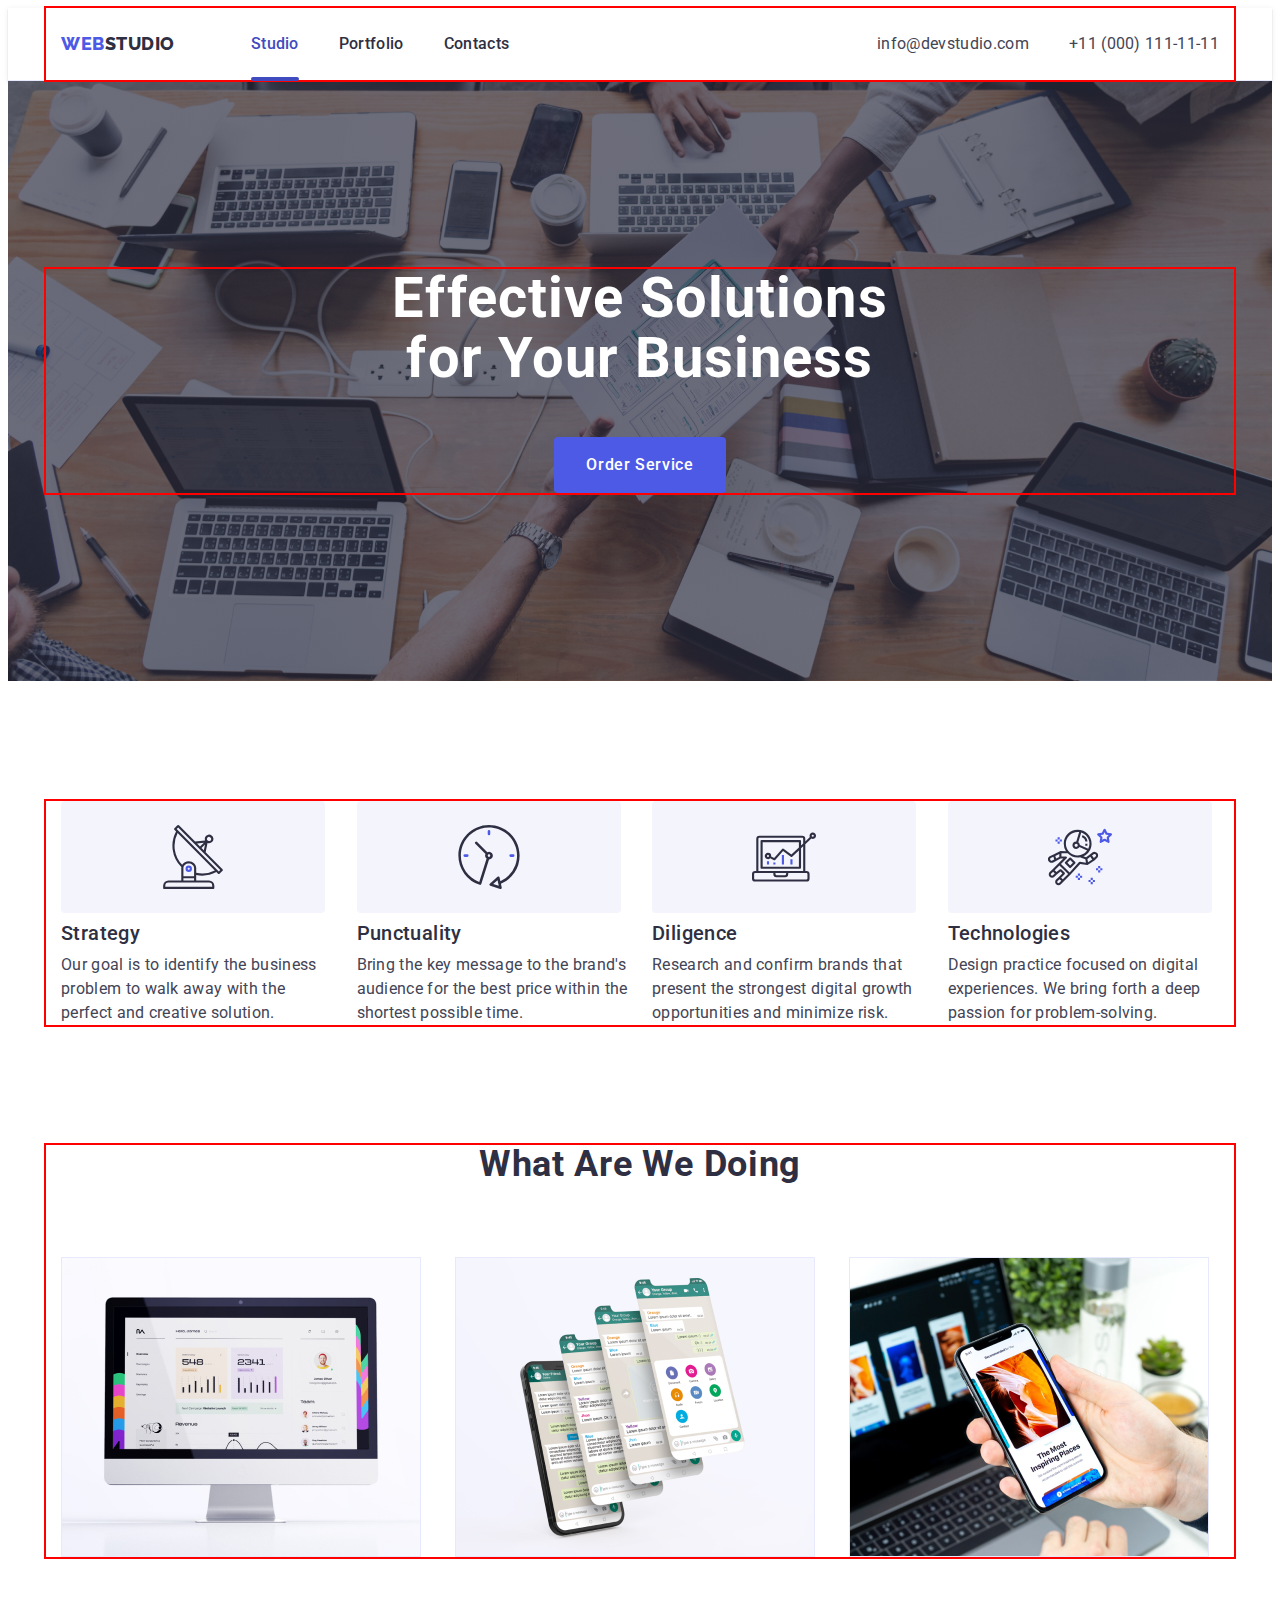
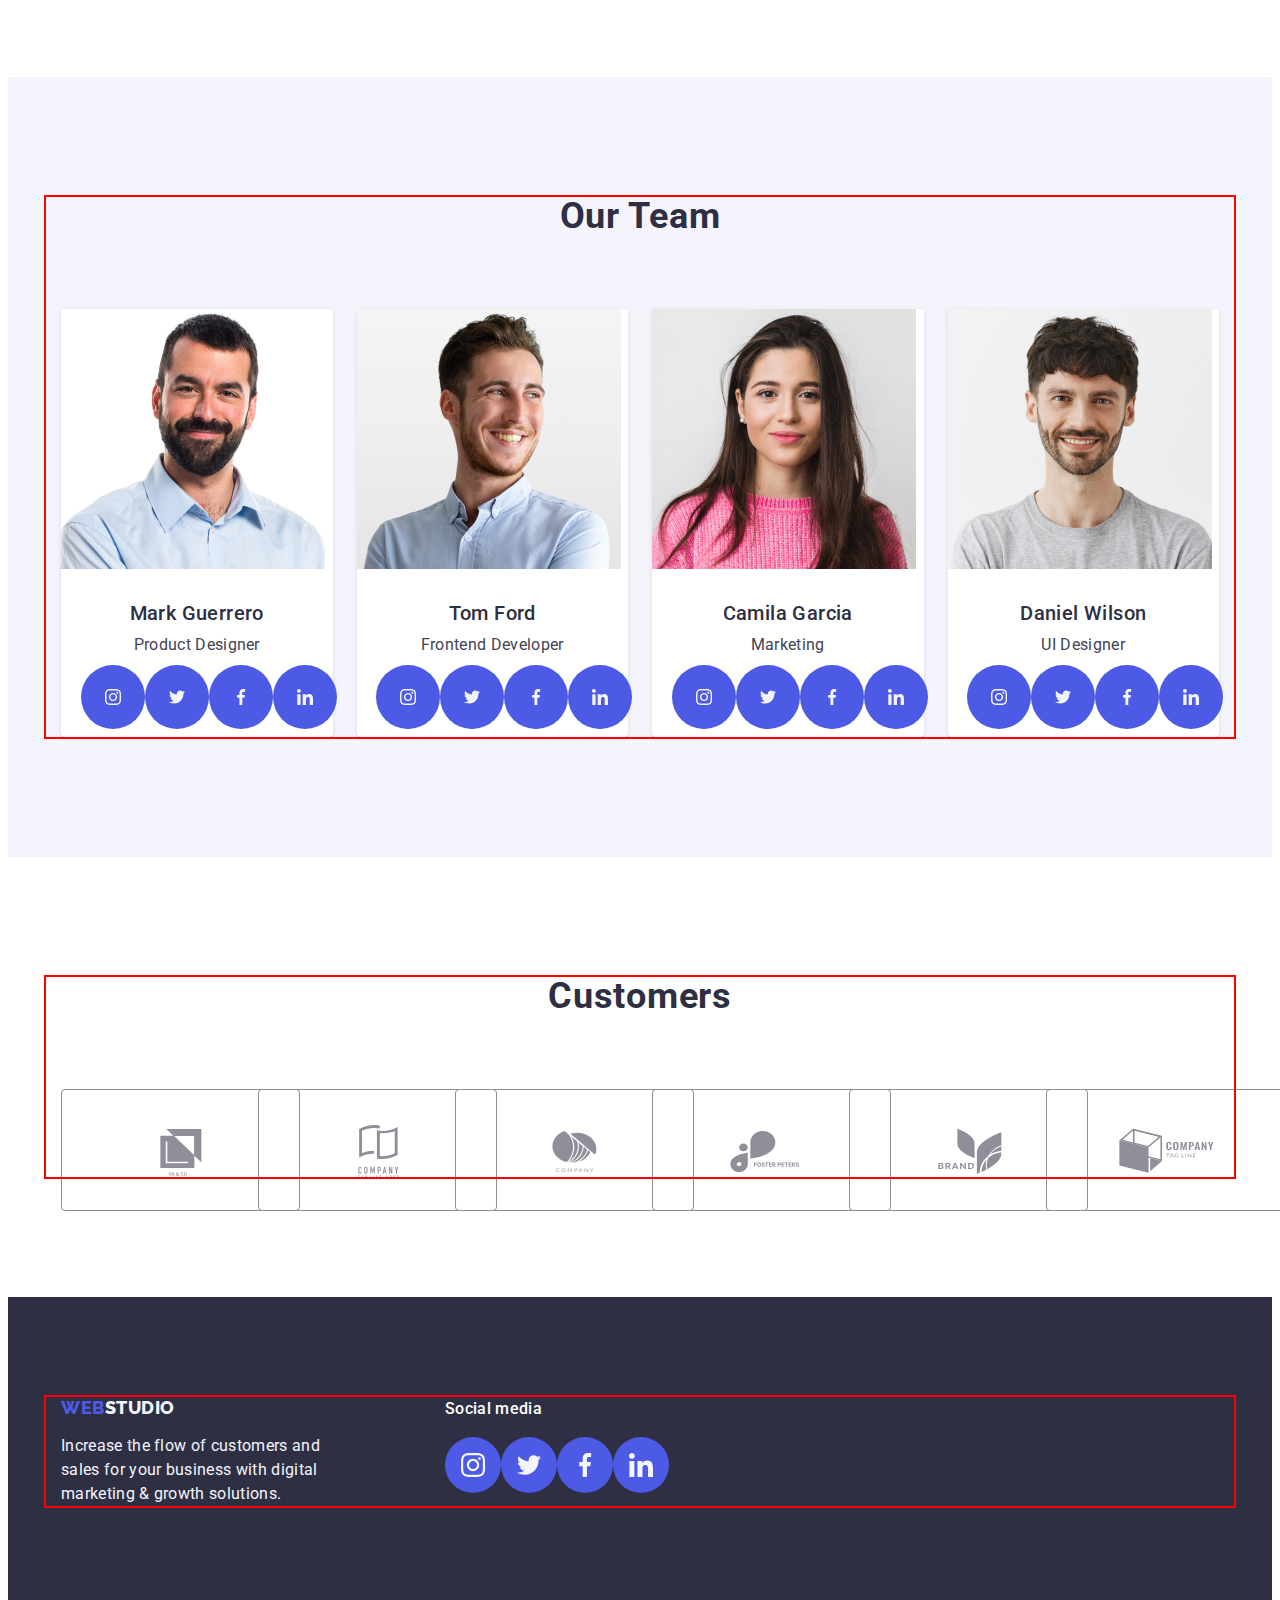
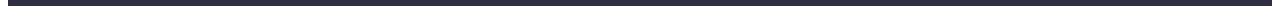
==== index.html @ 869612bf "hw5" ====
<!DOCTYPE html>
<html lang="en">
<head>
    <meta charset="UTF-8">
    <meta http-equiv="X-UA-Compatible" content="IE=edge">
    <meta name="viewport" content="width=device-width, initial-scale=1.0">
    <link rel="preconnect" href="https://fonts.googleapis.com">
    <link rel="preconnect" href="https://fonts.gstatic.com" crossorigin>
    <link
        href="https://fonts.googleapis.com/css2?family=Montserrat:wght@400;700&family=Roboto:wght@400;500;700;900&display=swap"
        rel="stylesheet">
        <link rel="preconnect" href="https://fonts.googleapis.com" />
        <link rel="preconnect" href="https://fonts.gstatic.com" crossorigin />
        <link href="https://fonts.googleapis.com/css2?family=Raleway:wght@800&family=Roboto:wght@400;500;700;900&display=swap"
            rel="stylesheet" />
        <link rel="stylesheet" href="https://cdnjs.cloudflare.com/ajax/libs/modern-normalize/2.0.0/modern-normalize.min.css"
            integrity="sha512-4xo8blKMVCiXpTaLzQSLSw3KFOVPWhm/TRtuPVc4WG6kUgjH6J03IBuG7JZPkcWMxJ5huwaBpOpnwYElP/m6wg=="
            crossorigin="anonymous" referrerpolicy="no-referrer" />
    <title>WebStudio</title>
    <link rel="stylesheet" href="./css/style.css"/>
</head>
<body>
    <header class="header">
        <div class="container header-container">
        <nav class="header-navigation">
            <a href="./index.html" class="header-logo link">Web<span class="header-logo-raleway link">Studio</span></a>
        <ul class="header-menu list">
            <li class="header-menu-item"><a class="header-menu-link link current" href="./index.html">Studio</a></li>
            <li class="header-menu-item"><a class="header-menu-link link" href="./portfolio.html">Portfolio</a></li>
            <li class="header-menu-item"><a class="header-menu-link link" href="">Contacts</a></li>
        </ul>
        </nav>

        <address class="header-address">
        <ul class="header-contacts list">
            <li class="header-menu-contact"><a class="header-contacts-link link" href="mailto:info@devstudio.com">info@devstudio.com</a></li>
            <li class="header-menu-contact"><a class="header-contacts-link link" href="tel:+110001111111">+11 (000) 111-11-11</a></li>
        </ul>  
        </address>
        </div>
        </header>

        <main>
        <section class="hero">
        <div class="container hero-container">
        <h1 class="hero-title">Effective Solutions for Your Business</h1>
        <button type="button" class="hero-btn" data-modal-open>Order Service</button>
        </div>
        </section>

        <section class="benefits">
        <div class="container">
        <h2 hidden class="visualy-hidden">benefits</h2>
            <ul class="benefits-list list">
                    <li class="benefits-item">
                        <div class="benefits-item-icons">
                            <svg class="benefits-icons" width="64" height="64">
                            <use href="./images/icons.svg#icon-antenna"></use>
                    </svg>
                </div >
                    <h3 class="benefits-subtitle">Strategy</h3>
                    <p class="benefits-item-text">Our goal is to identify the business
                    problem to walk away with the perfect and creative solution.
                    </p>
                    </li>
                    <li class="benefits-item">
                        <div class="benefits-item-icons">
                            <svg class="benefits-icons" width="64" height="64">
                                <use href="./images/icons.svg#icon-clock"></use>
                            </svg>
                        </div>
                    <h3 class="benefits-subtitle">Punctuality</h3>
                    <p class="benefits-item-text">
                    Bring the key message to the brand's audience for the best price within the shortest possible
                    time.
                    </p>
                    </li>
                    <li class="benefits-item">
                        <div class="benefits-item-icons">
                            <svg class="benefits-icons" width="64" height="64">
                                <use href="./images/icons.svg#icon-diagram"></use>
                            </svg>
                        </div>
                    <h3 class="benefits-subtitle">Diligence</h3>
                    <p class="benefits-item-text">
                    Research and confirm brands that present the strongest digital growth opportunities and minimize
                    risk.
                    </p>
                    </li>
                    <li class="benefits-item">
                        <div class="benefits-item-icons">
                            <svg class="benefits-icons" width="64" height="64">
                                <use href="./images/icons.svg#icon-astronaut"></use>
                            </svg>
                        </div>
                    <h3 class="benefits-subtitle">Technologies</h3>
                    <p class="benefits-item-text">
                    Design practice focused on digital experiences. We bring forth a deep passion for
                    problem-solving.
                    </p>
                    </li>
            </ul>
            </div>
        </section>

        <section class="products">
            <div class="container">
            <h2 class="products-title">What are we doing</h2>
            <ul class="products-list list">
                <li class="products-item"><img src="./images/img_pk.jpg" alt="Desctop app img" width="360">
                </li>
                <li class="products-item">
                <img src="./images/img_smart.jpg" alt="Messenger img" width="360">
                </li>
                <li class="products-item">
                <img src="./images/img_tel.jpg" alt="Mobile app img" width="360">
                </li>
                </ul>
            </div>
        </section>

        <section class="team">
            <div class="container container-team">
                <h2 class="team-title">Our Team</h2>
            <ul class="team-list list">
                <li class="team-item">
                    <img src="./images/img.mark.jpg" width="264" alt="product desing">
                    <div class="container-info">
                    <h3 class="team-subtitle">Mark Guerrero</h3>
                    <p class="team-item-text">Product Designer</p>
                    <ul class="team-icons-list list">
                        <li class="icon-item">
                            <a class="icon-svg link" href="#"><svg class="team-icons" width="16" height="16">
                                <use href="./images/icons.svg#icon-instagram"></use>
                            </svg></a>
                        </li>
                        <li class="icon-item">
                            <a class="icon-svg link" href="#"><svg class="team-icons" width="16" height="16">
                                <use href="./images/icons.svg#icon-twitter"></use>
                            </svg></a>
                        </li>
                        <li class="icon-item">
                            <a class="icon-svg link" href="#"><svg class="team-icons" width="16" height="16">
                                <use href="./images/icons.svg#icon-facebook"></use>
                            </svg></a>
                        </li>
                        <li class="icon-item">
                        <a class="icon-svg link" href="#"><svg class="team-icons" width="16" height="16">
                            <use href="./images/icons.svg#icon-linkedin"></use>
                        </svg></a>
                        </li>
                    </ul>
                    </div>
                </li>
                <li class="team-item">
                    <img src="./images/img.tom.jpg" width="264" alt="Frontend Developer">
                    <div class="container-info">
                    <h3 class="team-subtitle">Tom Ford</h3>
                    <p class="team-item-text">Frontend Developer</p>
                    <ul class="team-icons-list list">
                        <li class="icon-item"> 
                        <a class="icon-svg link" href="#"><svg class="team-icons" width="16" height="16">
                            <use href="./images/icons.svg#icon-instagram"></use>
                        </svg></a>
                        </li>
                        <li class="icon-item">
                        <a class="icon-svg link" href="#"><svg class="team-icons" width="16" height="16">
                            <use href="./images/icons.svg#icon-twitter"></use>
                        </svg></a>
                        </li>
                        <li class="icon-item">
                        <a class="icon-svg link" href="#"><svg class="team-icons" width="16" height="16">
                            <use href="./images/icons.svg#icon-facebook"></use>
                        </svg></a>
                        </li>
                        <li class="icon-item">
                        <a class="icon-svg link" href="#"><svg class="team-icons" width="16" height="16">
                            <use  href="./images/icons.svg#icon-linkedin"></use>
                        </svg></a>
                        </li>
                    </ul>
                    </div>
                </li>
                <li class="team-item">
                    <img src="./images/img.camila.jpg" width="264" alt="Marketing">
                    <div class="container-info">
                    <h3 class="team-subtitle">Camila Garcia</h3>
                    <p class="team-item-text">Marketing</p>
                    <ul class="team-icons-list list">
                        <li class="icon-item">
                        <a class="icon-svg link" href="#"><svg class="team-icons" width="16" height="16">
                            <use href="./images/icons.svg#icon-instagram"></use>
                            </svg></a>
                        </li>
                        <li class="icon-item">
                        <a class="icon-svg link" href="#"><svg class="team-icons" width="16" height="16">
                                <use href="./images/icons.svg#icon-twitter"></use>
                            </svg></a>
                        </li>
                        <li class="icon-item">
                        <a class="icon-svg link" href="#"><svg class="team-icons" width="16" height="16">
                                <use href="./images/icons.svg#icon-facebook"></use>
                            </svg></a>
                        </li>
                        <li class="icon-item">
                        <a class="icon-svg link" href="#"><svg class="team-icons" width="16" height="16">
                                <use href="./images/icons.svg#icon-linkedin"></use>
                            </svg></a>
                        </li>
                    </ul>
                    </div>
                </li>
                <li class="team-item">
                    <img src="./images/img.daniel.jpg" width="264" alt="UI Designer">
                    <div class="container-info">
                    <h3 class="team-subtitle">Daniel Wilson</h3>
                    <p class="team-item-text">UI Designer</p>
                    <ul class="team-icons-list list">
                        <li class="icon-item">
                            <a class="icon-svg link" href="#"><svg class="team-icons" width="16" height="16">
                                    <use href="./images/icons.svg#icon-instagram"></use>
                                </svg></a>
                        </li>
                        <li class="icon-item">
                            <a class="icon-svg link" href="#"><svg class="team-icons" width="16" height="16">
                                    <use href="./images/icons.svg#icon-twitter"></use>
                                </svg></a>
                        </li>
                        <li class="icon-item">
                            <a class="icon-svg link" href="#"><svg class="team-icons" width="16" height="16">
                                    <use href="./images/icons.svg#icon-facebook"></use>
                                </svg></a>
                        </li>
                        <li class="icon-item">
                            <a class="icon-svg link" href="#"><svg class="team-icons" width="16" height="16">
                                    <use href="./images/icons.svg#icon-linkedin"></use>
                                </svg></a>
                        </li>
                    </ul>
                    </div>
                </li>
            </ul> 
            </div>
        </section>

        <section class="section-fifth">
            <div class="container">
                <h2 class="subtitle">Customers</h2>
            <ul class="fifth-icon-list list">
                <li class="fifth-icon">
                    <a class="fifth-svg link" href="#"><svg class="fifth-icons" width="104" height="56">
                        <use href="./images/icons.svg#icon-logo"></use>
                    </svg></a>
                </li>
                <li class="fifth-icon"> 
                    <a class="fifth-svg link" href="#"><svg class="fifth-icons" width="104" height="56">
                        <use href="./images/icons.svg#icon-company"></use>
                    </svg></a>
                </li>
                <li class="fifth-icon">
                    <a class="fifth-svg link" href="#"><svg class="fifth-icons" width="104" height="56">
                        <use href="./images/icons.svg#icon-company_rad"></use>
                    </svg></a>
                </li>
                <li class="fifth-icon">
                    <a class="fifth-svg link" href="#"><svg class="fifth-icons" width="104" height="56">
                        <use href="./images/icons.svg#icon-fosterpeters"></use>
                    </svg></a>
                </li>
                <li class="fifth-icon">
                    <a class="fifth-svg link" href="#"><svg class="fifth-icons" width="104" height="56">
                        <use href="./images/icons.svg#icon-brand"></use>
                    </svg></a>
                </li>
                <li class="fifth-icon">
                    <a class="fifth-svg link" href="#"><svg class="fifth-icons" width="104" height="56">
                        <use href="./images/icons.svg#icon-tagline"></use>
                    </svg></a>
                </li>
            </ul>
            </div>

        </section>
        </main>

            <footer class="footer">
                <div class="container footer-container"> 
                <div class="footer-box">
                <a href="./index.html" class="footer-logo link">Web<span class="footer-logo-raleway link">Studio</span></a>
                <p class="footer-item-text">Increase the flow of customers and sales for your business with digital marketing & growth solutions.</p>
                </div>
                <div class="footer-contacts"> 
                    <p class="footer-text-icon">Social media</p>
                    <ul class="footer-icon-list list">
                        <li class="footer-icon">
                        <a class=" footer-svg link" href="#"><svg class="footer-icons" width="24" height="24">
                            <use href="./images/icons.svg#icon-instagram"></use>
                        </svg></a>
                        </li>
                        <li class="footer-icon">
                        <a class=" footer-svg link" href="#"><svg class="footer-icons" width="24" height="24">
                            <use href="./images/icons.svg#icon-twitter"></use>
                            </svg></a>
                        </li>
                        <li class="footer-icon">
                        <a class=" footer-svg link" href="#"><svg class="footer-icons" width="24" height="24">
                            <use href="./images/icons.svg#icon-facebook"></use>
                            </svg></a>
                        </li>
                        <li class="footer-icon">
                        <a class=" footer-svg link" href="#"><svg class="footer-icons" width="24" height="24">
                            <use href="./images/icons.svg#icon-linkedin"></use>
                            </svg></a>
                        </li>
                    </ul>
                </div>
                </div>
            </footer>
            <div class="backdrop is-hidden" data-modal>
                <div class="modal">
                    <button type="button" class="modal-btn" data-modal-close><svg class="close-btn" width="8" height="8">
                        <use href="./images/icons.svg#icon-close-black"></use></svg>
                    </button>
                </div>
            </div>
            <script src="./js/modal.js"></script>
        </body>
        </html>
---- css/style.css ----
:root{
    --title-color:#2E2F42;
    --main-text-color:#FFFFFF;
    --second-text-color:#434455;
}

body{
    font-family: "Roboto",sans-serif;
    color:#434455;
    background-color: #FFFFFF;
}

p, h1, h2, h3, h4, h5, h6{
    margin-top: 0;
    margin-bottom: 0;
}

img{
    display: block;
}


.link{
    text-decoration: none;
}

.container{
    width: 100%;
    max-width: 1158px;
    padding: 0 15px;
    margin: 0 auto;
    outline: 2px solid red;

}

ul{
    list-style-type: none;
    margin-top: 0;
    margin-bottom: 0;
    padding-left: 0;
}


/**---------------HEADER--------------*/

.header-container{
    display: flex;
    align-items: center;
    width: 1158px;
    margin: 0 auto;
    padding: 0 15px;
}

.header{
    border-bottom: 1px solid #e7e9fc;
    box-shadow: 0px 2px 1px rgba(46, 47, 66, 0.08), 0px 1px 1px rgba(46, 47, 66, 0.16), 0px 1px 6px rgba(46, 47, 66, 0.08); 
}

.header-navigation{
    display: flex;
    align-items: center;
    margin-right:auto;
}


.header-logo{
    font-family:"Raleway",sans-serif;
    font-weight: 800;
    font-size: 18px;
    line-height: 1.17;
    letter-spacing: 0.03em;
    text-transform: uppercase;
    color: #4d5ae5;
    margin-right: 76px;
}

.header-logo-raleway{
    font-family: "Raleway",sans-serif ;
    font-weight: 800;
    font-size: 18px;
    line-height: 1.17;
    letter-spacing: 0.03em;
    text-transform: uppercase;
    color: #2e2f42;
}

.header-menu{
    display: flex;
    gap: 40px;
}

.header-menu .list{
    list-style: none;
}

.header-menu-link{
    font-weight: 500;
    font-size: 16px;
    line-height: 1.5;
    letter-spacing: 0.02em;
    color:  #2E2F42;
    padding: 24px 0;
    display: flex;
    gap: 40px;
    transition: color 250ms cubic-bezier(0.4, 0, 0.2, 1);

}

.header-menu-link:hover{
    color: #404bbf;
}

.header-menu-link:focus{
    color: #404bbf;
}

.current{
    position: relative;
    color: #404bbf;
}

.current::after{
    content: '';
    position: absolute;
    left: 0;
    bottom: -1px;
    background-color: #404bbf;
    height: 4px;
    border-radius: 2px;
    display: block;
    width: 100%;
}

.header-address,
.header-menu-contact,
.header-contacts .list{
    font-style: normal;
}

.header-menu-contact{
    margin-left: auto;
}

.header-contacts{
    display: flex;
    margin-left: auto;
    gap: 40px;
}

.header-contacts .list{
    font-family: "Roboto",sans-serif;
    font-style: normal;
    font-size: 16px;
    line-height: 1.5;
    letter-spacing: 0.02em;
    color: #434455;
    margin: auto;

}
.header-contacts-link{
    display: flex;
    padding: 24px 0;
    gap: 40px;
    transition: color 250ms cubic-bezier(0.4, 0, 0.2, 1);
} 

.header-contacts .list:hover,
.header-contacts .list:focus{
    color: #404bbf;
}

/**-------------HERO--------------*/

.hero {
    background-image: linear-gradient(
    rgba(46, 47, 66, 0.7),
    rgba(46, 47, 66, 0.7)
    ),
    url(../images/hero-bg.jpg);
    background-repeat: no-repeat;
    background-position: center;
    background-size: cover;
    background-color: #2E2F42;
    padding: 188px 0;
    max-width: 1440px;
    margin: 0 auto;
}

.hero-container{
    
}

.hero-title {
    font-weight: 700;
    font-size: 56px;
    line-height: 1.07;
    text-align: center;
    letter-spacing: 0.02em;
    color: var(--main-text-color);
    text-align: center;
    margin: 0 auto;
    max-width: 496px;
    margin-bottom: 48px;
}

.hero-btn {
    font-family: inherit;
    font-weight: 500;
    font-size: 16px;
    line-height: 1.50;
    letter-spacing: 0.04em;
    color: var(--main-text-color);
    background-color: #4D5AE5;
    cursor: pointer;
    display: block;
    margin: 0 auto;
    padding: 16px 32px 16px 32px;
    box-shadow: 0px 4px 4px rgba (0, 0, 0, 0.15);
    border-radius: 4px;
    border: none;
    min-width: 169px;
    transition: background-color 250ms cubic-bezier(0.4, 0, 0.2, 1);
}

.hero-btn:hover,
.hero-btn:focus{
    background-color: #404BBF;
}
/**--------------BENEFITS--------------*/
.benefits {
    padding-top: 120px;
    padding-bottom: 120px;
}

.visualy-hidden{
    position: absolute;
    width: 1px;
    height: 1px;
    margin: -1px;
    border: 0;
    padding: 0;
    white-space: nowrap;
    clip-path: inset(100%);
    clip: rect(0 0 0 0);
    overflow: hidden;
}


.benefits-list {
    background-color: #FFFFFF;
    display: flex;
    gap: 24px;
}

.benefits-item-icons{
    display: flex;
    align-items: center;
    justify-content: center;
    margin-bottom: 8px;
    background: #f4f4fd;
    border-radius: 4px;
    width: 264px;
    height: 112px;
}

.benefits-icons{
    margin: 24px 100px;
    transition: color 250ms cubic-bezier(0.4, 0, 0.2, 1);
}

    .benefits-item:hover .benefits-item-icons,
    .benefits-item:focus .benefits-item-icons{
    fill: #404BBF;
}

.benefits-item {
    width: calc((100% - 72px) /4);
}

.benefits-subtitle {
    font-weight: 500;
    font-size: 20px;
    line-height: 1.20;
    letter-spacing: 0.02em;
    color: #2E2F42;
    margin-bottom: 8px;
}

.benefits-item-text {
    font-size: 16px;
    line-height: 1.50;
    letter-spacing: 0.02em;
    color: var(--second-text-color);
}

/**--------PRODUCTS-----------*/
.products {
    /* padding-top: 120px; */
    padding-bottom: 120px;
}

.products-title {
    font-size: 36px;
    line-height: 1.11;
    text-align: center;
    letter-spacing: 0.02em;
    text-transform: capitalize;
    color:#2e2f42;
    min-width: 323px;
    margin-bottom: 72px;
}

.products-list {
    display: flex;
    gap: 24px;
}

.products-item {
    width: calc((100% - 48px) / 3);
}

/**-------------TEAM-----------*/
.container-team{
    padding: 0 15px;
}

.container-info{
    padding: 24px 0;
    display: block;
}

.team{
    background-color: #F4F4FD;
    padding: 120px 0;
}

.team-item { 
    background-color: #FFFFFF;
    width: calc((100% - 72px) / 4);
    border-radius: 0px 0px 4px 4px;
    box-shadow: 0px 1px 6px rgba(46, 47, 66, 0.08),
            0px 1px 1px rgba(46, 47, 66, 0.16),
            0px 2px 1px rgba(46, 47, 66, 0.08);

}

.team-title {
    font-size: 36px;
    line-height: 1.11;
    text-align: center;
    letter-spacing: 0.02em;
    text-transform: capitalize;
    color: #2E2F42;
    background-color: #F4F4FD;
    margin-bottom: 72px;

}
.team-icons-list{
    display: flex;
    justify-content: center;
    margin-top: 8px;
    gap: 24px;
}

.icon-item{
    width: 40px;
    height: 40px;
}

.icon-svg{
    width: 100%;
    height: 100%;
    background-color: #4d5ae5;
    padding: 12px;
    border-radius: 50%;
    display: flex;
    align-items: center;
    justify-content: center;
    transition: background-color 250ms cubic-bezier(0.4, 0, 0.2, 1);
    }

.icon-svg:hover,
.icon-svg:focus{
    background-color: #404bbf;
}

.team-icons{
    fill: #f4f4fd;
}

.container-info{
    padding: 32px 0;
}

.team-list {
    display: flex;
    gap: 24px;
}

.team-subtitle {
    font-weight: 500;
    font-size: 20px;
    line-height: 1.2;
    letter-spacing: 0.02em;
    color: #2E2F42;
    background-color: #FFFFFF;
    text-align: center;
    margin-bottom: 8px;
}

.team-item-text {
    font-size: 16px;
    line-height: 1.5;
    letter-spacing: 0.02em;
    color: #434455;
    text-align: center;
}

/**----------------FIFTH--------------**/

.section-fifth{
    padding-top: 120px;
    padding-bottom: 120px;
}

.subtitle{
    font-weight: 700;
    font-size: 36px;
    line-height: 1.11;
    text-align: center;
    text-transform: capitalize;
    letter-spacing: 0.02em;
    color: var(--color-grey);
    margin-bottom: 72px;
    color: #2e2f42;
}

.fifth-icon-list{
    display: flex;
    gap: 24px;
}

.fifth-icon{
    display: inline-block;
    height: 88px;
    width: calc((100% - 120px) / 6);
}

.fifth-svg{
    width: 100%;
    height: 100%;
    border: 1px solid #8e8f99;
    color: #8e8f99;
    border-radius: 4px;
    display: flex;
    align-items: center;
    justify-content: center;
    padding: 16px 32px;
    transition: border-color 250ms cubic-bezier(0.4, 0, 0.2, 1), color 250ms cubic-bezier(0.4, 0, 0.2, 1);
}

.fifth-icons{
    fill: currentColor;
}

.fifth-svg:hover,
.fifth-svg:focus{
    color: #404bbf;
    border-color: #404bbf;
}

/**-----------------FOOTER----------------*/
.footer {
    background-color: #2E2F42;
    padding: 100px 0;
}

.footer-container{
    display: flex;
    align-items: baseline;
}

.footer-box{
    margin-right: 120px;
    
}

.footer-logo{
    font-family: "Raleway",sans-serif;
    font-style: normal;
    font-weight: 800;
    font-size: 18px;
    line-height: 1.17;
    letter-spacing: 0.03em;
    text-transform: uppercase;
    color:#4D5AE5;
    display: inline-block;
    margin-bottom: 16px;
}

.footer-logo-raleway {
    font-family: "Raleway",sans-serif;
    font-style: normal;
    font-weight: 800;
    font-size: 18px;
    line-height: 1.17;
    letter-spacing: 0.03em;
    text-transform: uppercase;
    color: #f4f4fd;
}

.footer-item-text {
    font-size: 16px;
    line-height: 1.50;
    letter-spacing: 0.02em;
    color: #F4F4FD;
    max-width: 264px;
}


.footer-text-icon{
    font-weight: 500;
    font-size: 16px;
    line-height: 1.5;
    letter-spacing: 0.02em;
    color:  #ffffff;
    margin-bottom: 16px;
}

.footer-icon-list{
    display: flex;
    gap: 16px;
}

.footer-icon{
    width: 40px;
    height: 40px;
}

.footer-svg{
    width: 100%;
    height: 100%;
    background-color: #4d5ae5;
    padding: 8px;
    border-radius: 50%;
    display: flex;
    align-items: center;
    justify-content: center;
    transition: background-color 250ms cubic-bezier(0.4, 0, 0.2, 1);
}

.footer-icons{
    fill: #f4f4fd;
}
.footer-svg:hover,
.footer-svg:focus{
    background-color: #31d0aa;
}

/**--------------PORTFOLIO----------------*/
.body{
    color:#434455;
}

/**----------------HEADER------------------*/

.header {
    border-bottom: 1px solid #e7e9fc;
}

.header-navigation{

}

.header-logo {
    font-family: "Raleway",sans-serif;
    font-weight: 800;
    font-size: 18px;
    line-height: 1.17;
    letter-spacing: 0.03em;
    text-transform: uppercase;
    color: #4d5ae5;
    }


.link {}

.header-logo-raleway {

}

.header-menu {}

.header-menu-item {}

.header-menu-link {

}

.header-menu-link:hover,
.header-menu-link:focus{
    color: #404bbf;
}

.header-address {
    font-style: normal;
}

.header-contacts .list {
    font-style: normal;
    list-style: none;
}

.header-contacts-link{
    font-style: normal; 
    font-size: 16px;
    line-height: 1.5;
    letter-spacing: 0.02em;
    list-style: none;
    color:#434455;
}

.header-contacts-link:hover,
.header-contacts-link:focus{
    color: #404bbf;
}
/**------------------MAIN-PORTFOLIO--------------*/

.section{
    padding-top: 96px;
    padding-bottom: 120px;
}

.menu-list  {
    list-style: none;
    display: flex;
    justify-content: center;
    gap: 24px;
    margin-bottom: 72px;
}

.list {}

.btn-item{
}

.menu-button-link {
    font-family: "Roboto",sans-serif;
    font-weight: 500;
    font-size: 16px;
    line-height: 1.5;
    letter-spacing: 0.04em;
    color: #4D5AE5;
    background-color:#F4F4FD;
    cursor: pointer;
    padding: 12px 24px;
    border: 1px solid #e7e9fc;
    border-radius: 4px;
    transition: color 250ms cubic-bezier(0.4, 0, 0.2, 1), background-color 250ms cubic-bezier(0.4, 0, 0.2, 1), border-color 250ms cubic-bezier(0.4, 0, 0.2, 1), box-shadow 250ms cubic-bezier(0.4, 0, 0.2, 1);
}

.menu-button-link:hover,
.menu-button-link:focus{
    color: #FFFFFF;
    background-color: #404BBF;
    border: 1px solid transparent;
    box-shadow: 0px 3px 1px rgba(0, 0, 0, 0.1), 0px 2px 1px rgba(0, 0, 0, 0.08), 0px 2px 2px rgba(0, 0, 0, 0.12);
}

.portfolio-link {
    text-decoration: none;
    display: block;
    transition: box-shadow 250ms cubic-bezier(0.4, 0, 0.2, 1); 
}

.portfolio-link:hover .cover-text-block,
.portfolio-link:focus .cover-text-block{
    transform: translateY(0%)
}

.portfolio-link:hover,
.portfolio-link:focus{
    box-shadow: 0px 1px 6px rgba(46, 47, 66, 0.08), 0px 1px 1px rgba(46, 47, 66, 0.16), 0px 2px 1px rgba(46, 47, 66, 0.08);
}

.portfolio-info{
    padding: 32px 16px;
    border: 1px solid #e7e9fc;
    border-top: none;
}

.portfolio-list  {
    text-decoration: none;
    display: flex;
    flex-wrap: wrap; 
    column-gap: 24px;
    row-gap: 48px;
}

.portfolio-item  {
    text-decoration: none;
    width: calc((100% - 48px) / 3);
    flex-wrap: wrap;
    position: relative;
}

.portfolio-subtitle {
    font-weight: 500;
    font-size: 20px;
    line-height: 1.2;
    letter-spacing: 0.02em;
    color: #2E2F42;
    margin-bottom: 8px;
    text-align: start;
}



.portfolio-text {
    font-size: 16px;
    line-height: 1.5;
    letter-spacing: 0.02em;
    color: #434455;
}

.portfolio-cover-block {
    position: relative;
    background-color: #4D5AE5;
    top: 0;
    left: 0;
    overflow: hidden;
}

.cover-text-block {
    font-size: 16px;
    line-height: 1.50;
    letter-spacing: 0.02em;
    color: #F4F4FD;
    padding: 40px 32px;
    background-color: #4d5ae5;
    height: 100%;
    width: 100%;
    position: absolute;
    top: 0;
    transform: translateY(100%);
    transition: transform 250ms cubic-bezier(0.4, 0, 0.2, 1);
}
/**-----------------FOOTER--------------*/
.footer-logo {
    font-family: "Raleway" sans-serif;
    font-weight: 800;
    font-size: 18px;
    line-height: 1.17;
    letter-spacing: 0.03em;
    text-transform: uppercase;
    color:#4d5ae5;
}


.footer-logo-raleway {
    font-family: "Raleway" sans-serif;
    font-weight: 800;
    font-size: 18px;
    line-height: 1.17;
    letter-spacing: 0.03em;
    text-transform: uppercase;
    color: #f4f4fd;
}

.footer-item-text{
    font-size: 16px;
    line-height: 1.50;
    letter-spacing: 0.02em;
    color: #F4F4FD;
}

.backdrop{
    position: fixed;
    top: 0;
    left: 0;
    width: 100%;
    height: 100%;
    background-color: rgba(46, 47, 66, 0.4);
    transition: opacity 250ms cubic-bezier(0.4, 0, 0.2, 1), visibility 250ms cubic-bezier(0.4, 0, 0.2, 1);
}

.modal{
    position: absolute;
    width: 408px;
    min-height: 584px;
    transform: translate(-50%, -50%) scale(1);
    background-color: #FCFCFC;
    box-shadow: 0px 1px 1px rgba(0, 0, 0, 0.14),
        0px 1px 3px rgba(0, 0, 0, 0.12),
        0px 2px 1px rgba(0, 0, 0, 0.2);
    border-radius: 4px;
    transition: transform 250ms cubic-bezier(0.4, 0, 0.2, 1);
    left: 50%;
    top: 50%;
    transform: translate(-50%, -50%) rotate(0);
}

.backdrop.is-hidden .modal{
    transform: translate(-50% -50%) rotate(-360deg);
}

.modal-btn{
    position: absolute;
    top: 24px;
    right: 24px;
    width: 24px;
    height: 24px;
    display: flex;
    justify-content: center;
    align-items: center;
    background-color: #E7E9FC;
    border: 1px solid rgba(0, 0, 0, 0.1);
    border-radius: 50%;
    padding: 0;
    cursor: pointer;
    transition: background-color 250ms cubic-bezier(0.4, 0, 0.2, 1), border 250ms cubic-bezier(0.4, 0, 0.2, 1);
    /* transition: opacity var(--transition) visibility var(--transition); */
}

.modal-btn:hover,
.modal-btn:focus{
    background-color: #404bbf;
    border: none;
    fill: #ffffff;
}

.close-btn{
    fill: #2E2F42;
    transition: fill 250ms cubic-bezier(0.4, 0, 0.2, 1);
}

.modal-btn:hover .close-btn,       
.modal-btn:focus .close-btn{
    fill: #ffffff;
}

.is-hidden{
    visibility: hidden;
    opacity: 0;
    pointer-events: none;
}
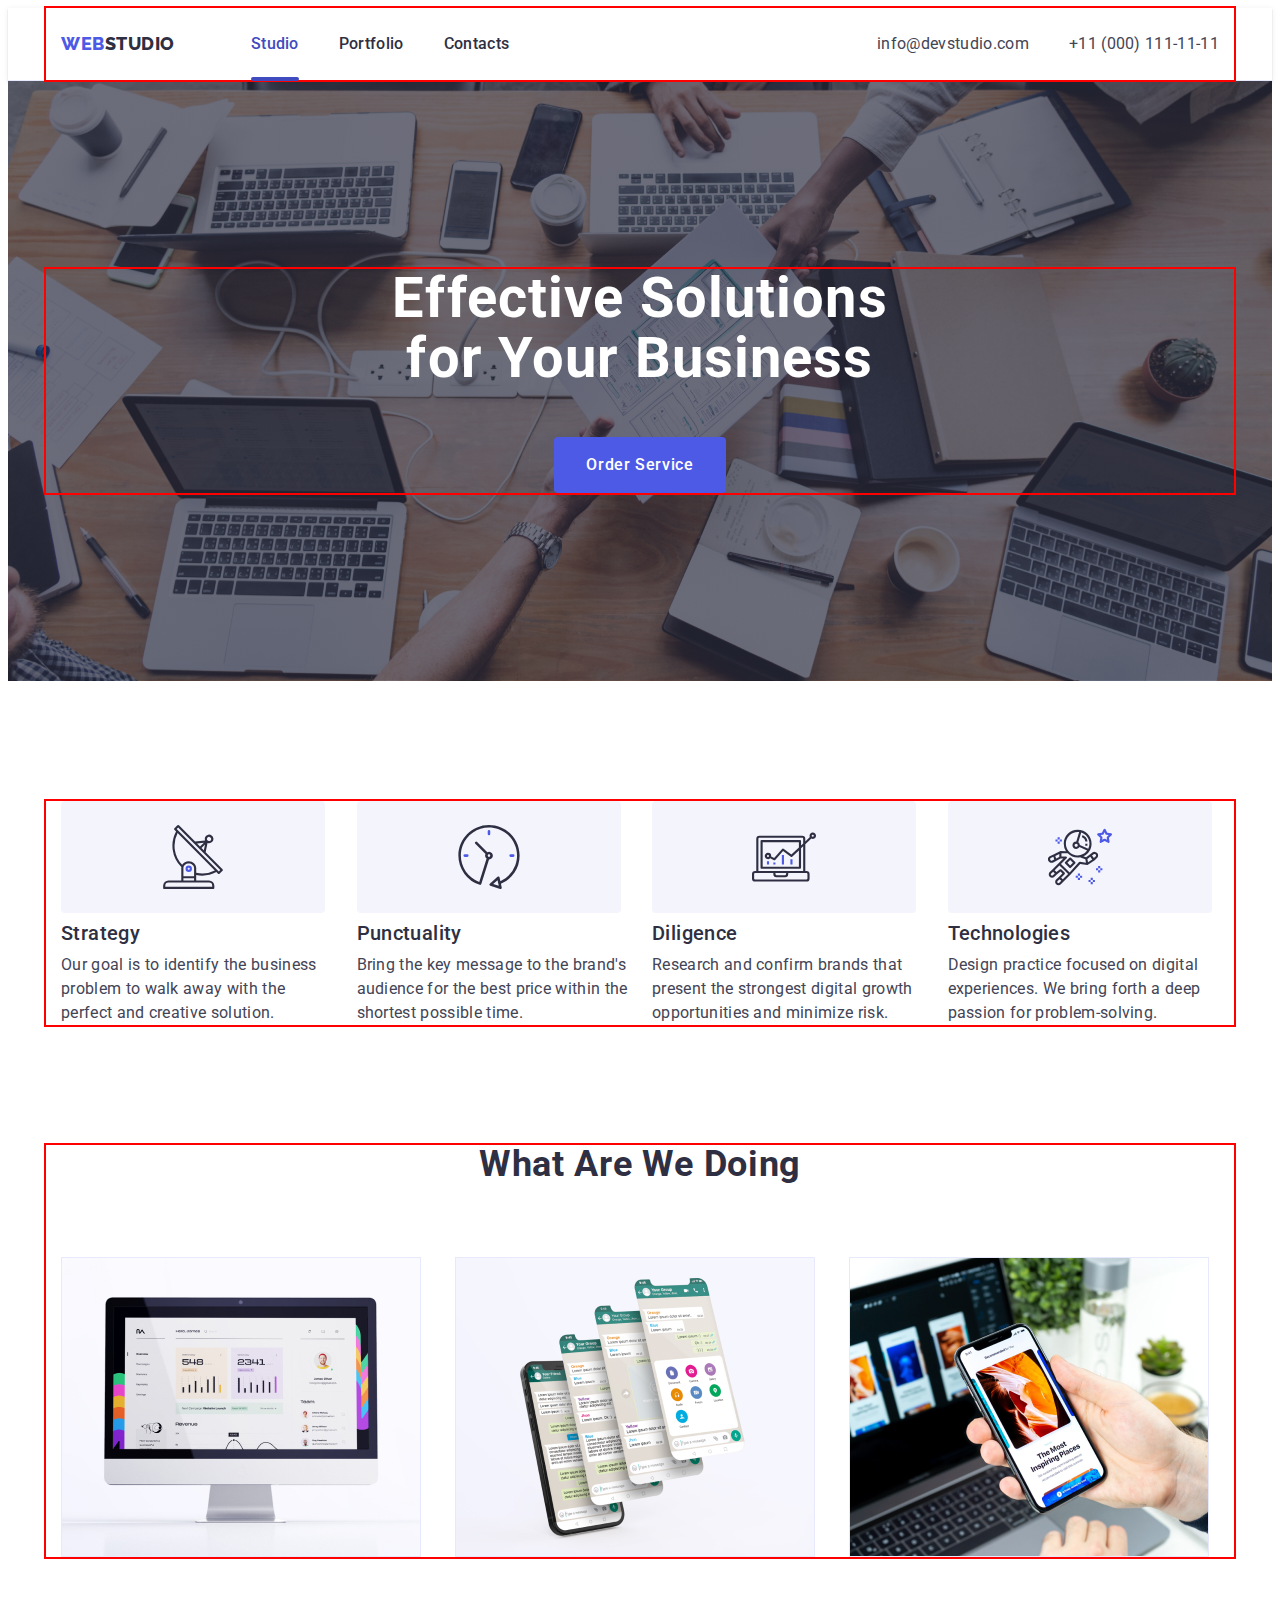
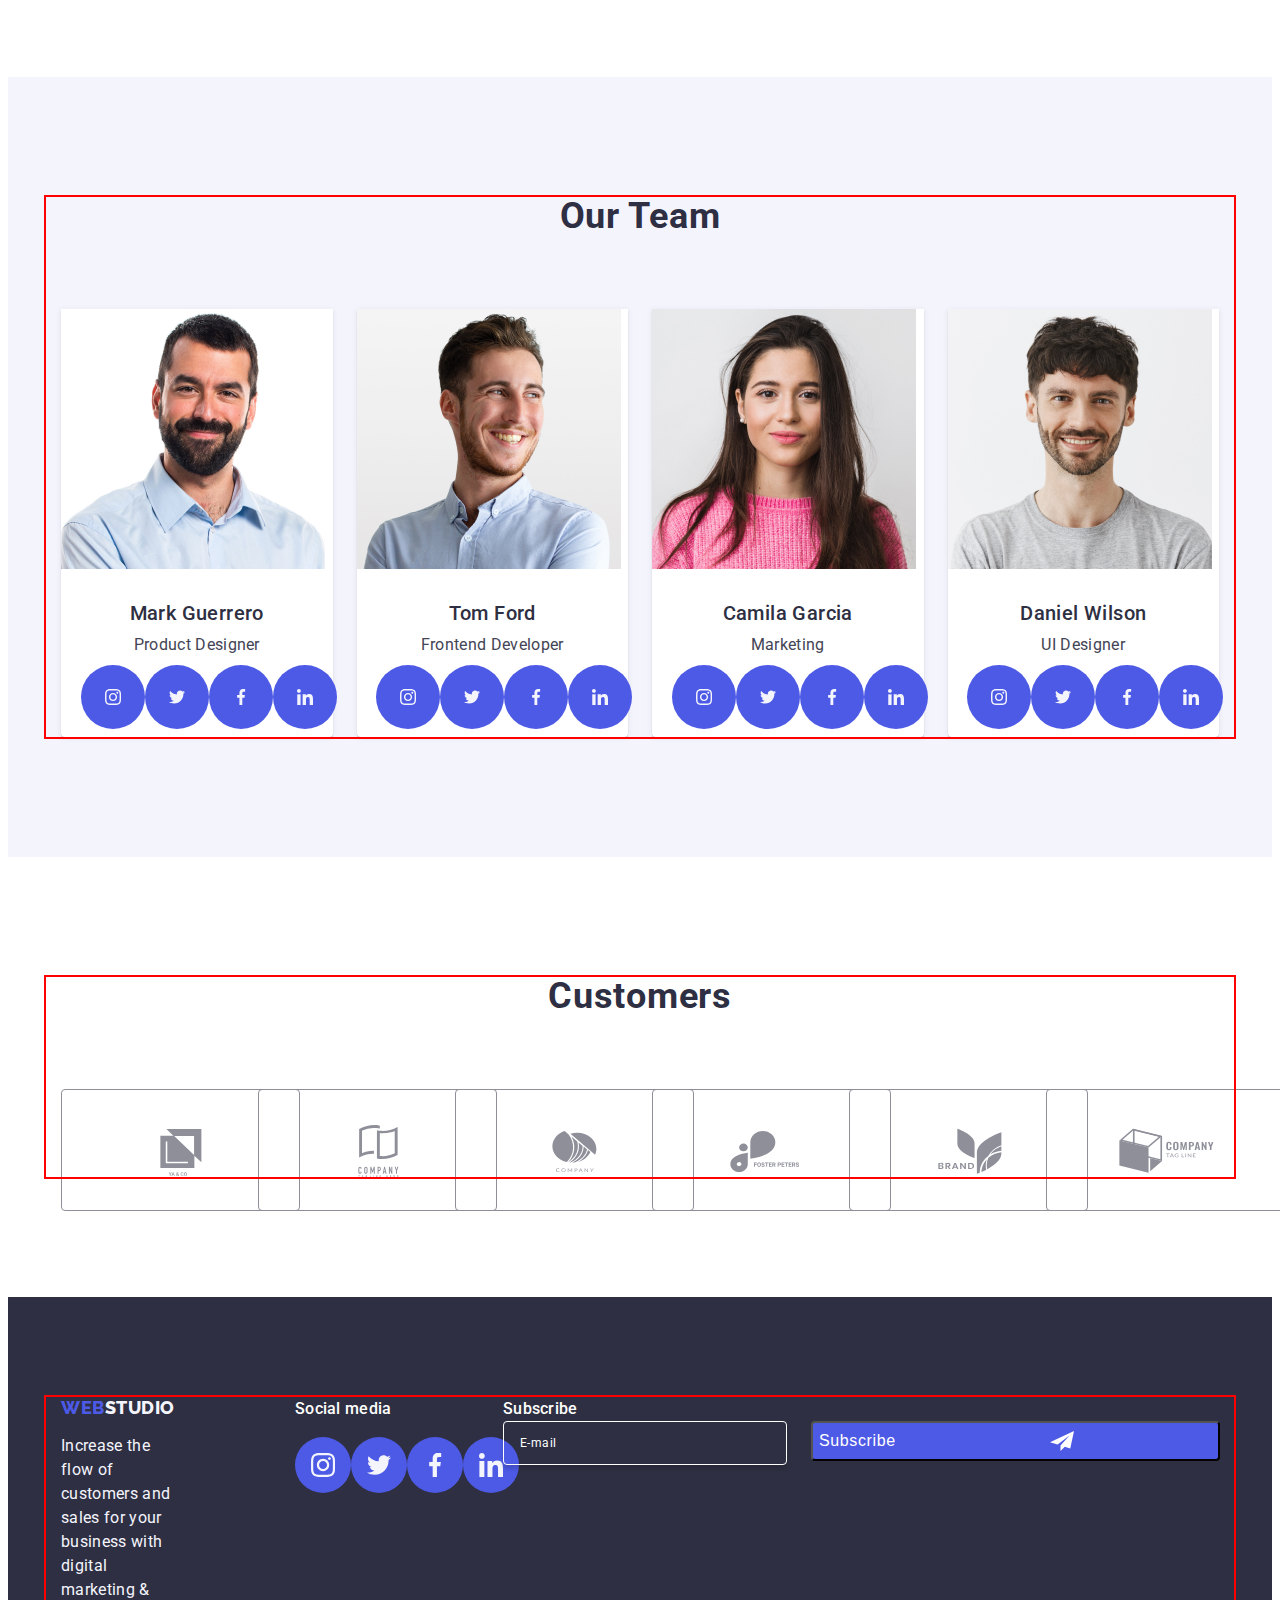
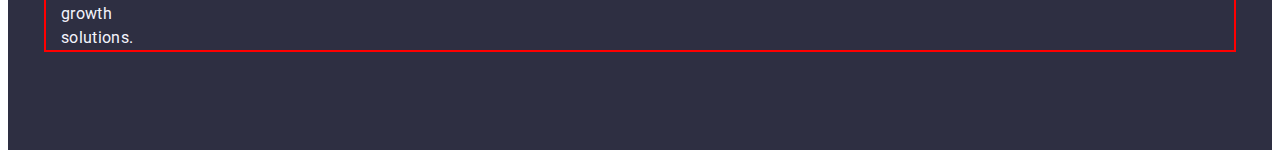
==== commit ff3db77e: "hw5" ====
--- a/index.html
+++ b/index.html
@@ -314,6 +314,19 @@
                         </li>
                     </ul>
                 </div>
+                <div class="footer-bottom">
+                    <p class="form-subtitle">Subscribe</p>
+                <form class="footer-form">
+                <label form="footer-email" aria-label="footer email"></label>
+                <input type="email" name="footer-email" 
+                id="footer-email" placeholder="E-mail" class="footer-input"/>
+                <button type="submit" class="btn-input">Subscribe
+                    <svg class="icon-form" wadth="24" height="24">
+                        <use href="./images/icons.svg#icon-frame">
+                        </use></svg>
+                </button>
+                </form>
+                </div>
                 </div>
             </footer>
             <div class="backdrop is-hidden" data-modal>
@@ -321,6 +334,57 @@
                     <button type="button" class="modal-btn" data-modal-close><svg class="close-btn" width="8" height="8">
                         <use href="./images/icons.svg#icon-close-black"></use></svg>
                     </button>
+                    <p class="modal-title">Leave your contacts and we will call you back</p>
+                    <form class="modal-form">
+                        <div class="modal-box-input">
+                            <label class="modal-label" for="user-name">Name</label>
+                            <div class="input-svg">
+                                <input type="text" class="modal-input"/>
+                                <svg class="modal-icon" width="18" height="24">
+                                    <use href="./images/icons.svg#icon-person-black">
+                                </use></svg>
+                            </div>
+                        </div>
+                        <div class="modal-box-input">
+                            <label class="modal-label" for="phone">Phone</label>
+                            <div class="input-svg">
+                                <input type="text" class="modal-input" id="user-name" name="user-name"/>
+                                <svg class="modal-icon" width="18" height="24">
+                                    <use href="./images/icons.svg#icon-phone-black">
+                                </use></svg>
+                            </div>
+                        </div>
+                        <div class="modal-box-input">
+                            <label class="modal-label" for="email">Email</label>
+                            <div class="input-svg">
+                                <input type="text" class="modal-input"/>
+                                <svg class="modal-icon" width="18" height="24">
+                                    <use href="./images/icons.svg#icon-email-black">
+                                </use></svg>
+                            </div>
+                        </div>
+                        <div class="modal-box-textarea">
+                            <label class="modal-label" for="user-comment">Comment</label>
+                            <textarea class="modal-textarea" id="user-comment" 
+                                name="user-comment"
+                                placeholder="Text input"
+                            ></textarea>
+                        </div>
+                        <div class="modal-checkbox">
+                            <input class="modal-check visualy-hidden" id="user-privacy" 
+                            name="user-privacy"
+                            type="checkbox" value="true"/>
+                            <label class="modal-text" for="user-privacy">
+                                <span class="modal-span">
+                                    <svg class="modal-checkicon" width="10" height="8">
+                                        <use href="./images/icons.svg#icon-Vector">
+                                </use></svg>
+                                </span>I accept the terms and conditions of the
+                                <a class="modal-checklink link" href="/">Privacy Policy</a>
+                            </label>
+                        </div>
+                        <button type="submit" class="modal-button">Send</button>
+                    </form>
                 </div>
             </div>
             <script src="./js/modal.js"></script>
--- a/css/style.css
+++ b/css/style.css
@@ -22,6 +22,19 @@
 
 .link{
     text-decoration: none;
+}
+
+.visually-hidden {
+    position: absolute;
+    width: 1px;
+    height: 1px;
+    margin: -1px;
+    border: 0;
+    padding: 0;
+    white-space: nowrap;
+    clip-path: inset(100%);
+    clip: rect(0 0 0 0);
+    overflow: hidden;
 }
 
 .container{
@@ -659,8 +672,10 @@
     transition: color 250ms cubic-bezier(0.4, 0, 0.2, 1), background-color 250ms cubic-bezier(0.4, 0, 0.2, 1), border-color 250ms cubic-bezier(0.4, 0, 0.2, 1), box-shadow 250ms cubic-bezier(0.4, 0, 0.2, 1);
 }
 
+
+
 .menu-button-link:hover,
-.menu-button-link:focus{
+.menu-button-link:focus {
     color: #FFFFFF;
     background-color: #404BBF;
     border: 1px solid transparent;
@@ -774,6 +789,65 @@
     color: #F4F4FD;
 }
 
+.footer-bottom {
+}
+
+.form-subtitle {
+    color: var(--white, #FFF);
+    font-size: 16px;
+    font-weight: 500;
+    line-height: 1.5;
+    letter-spacing: 0.32px;
+}
+
+.footer-form {
+    display: flex;
+}
+
+.footer-input {
+    width: 264px;
+    height: 40px;
+    border-radius: 4px;
+    border: 1px solid var(--white, #FFF);
+    box-shadow: 0px 4px 4px 0px rgba(0, 0, 0, 0.15);
+    background-color: transparent;
+    padding-left: 16px;
+    margin-right: 24px;
+}
+
+.footer-input::placeholder{
+    color: var(--white, #FFF);
+    font-size: 12px;
+    font-family: Roboto;
+    line-height: 2.0; 
+    letter-spacing: 0.48px;
+}
+
+.btn-input {
+    display: flex;
+    position: relative;
+    justify-content: center;
+    align-items: center;
+    min-width: 165px;
+    height: 40px;
+    color: var(--white, #FFF);
+    text-align: center;
+    font-size: 16px;
+    font-weight: 500;
+    line-height: 1.5;
+    letter-spacing: 0.64px;
+    border-radius: 4px;
+    background-color: var(--iris, #4D5AE5);
+}
+
+.icon-form{
+    display: block;
+    margin-left: 16px;
+    background-color: var(--color-blue);
+    fill: var(--color-white);
+    transition: background-color 250ms var(--cubic-bezier);
+}
+/* **------------------MODAL-------------* */
 .backdrop{
     position: fixed;
     top: 0;
@@ -798,6 +872,8 @@
     left: 50%;
     top: 50%;
     transform: translate(-50%, -50%) rotate(0);
+    padding-left: 24px;
+    padding-right: 24px;
 }
 
 .backdrop.is-hidden .modal{
@@ -844,3 +920,155 @@
     opacity: 0;
     pointer-events: none;
 }
+
+.modal-title{
+    font-weight: 500;
+    font-size: 16px;
+    line-height: 1.5;
+    text-align: center;
+    letter-spacing: 0.02em;
+    color: #2E2F42;
+    padding-top: 72px;
+    margin-bottom: 34px;
+}
+
+.modal-box-input{
+    margin-bottom: 8px;
+}
+
+
+.modal-input{
+    width: 100%;
+    height: 40px;
+    border: 1px solid var(--navyblue-modal, rgba(46, 47, 66, 0.40));
+    border-radius: 4px;
+    background-color: transparent;
+    padding-left: 38px;
+    outline: transparent;
+}
+
+.modal-input:focus{
+    border-color:#4D5AE5;
+}
+
+.modal-label{
+    position: relative;
+    display: block;
+    margin-bottom: 4px;
+}
+
+.input-svg{
+    position: relative;
+}
+
+.modal-icon{
+    position: absolute;
+    top: 50%;
+    left: 16px;
+    transition: fill 250ms var(--cubic-bezier);
+    transform: translateY(-50%);
+}
+
+.modal-input:focus + .modal-icon{
+    fill: #4D5AE5;
+}
+
+.modal-box-textarea{
+    margin-bottom: 16px;
+}
+
+.modal-textarea{
+    display: block;
+    width: 100%;
+    height: 120px;
+    padding: 8px 16px;
+    border: 1px solid rgba(46, 47, 66, 0.2);
+    border-radius: 4px;
+    background-color: transparent;
+    color: rgba(46, 47, 66, 0.4);
+    outline: transparent;
+    font-size: 12px;
+    line-height: 1.17;
+    letter-spacing: 0.04em;
+    resize: none;
+    transition: border-color 250ms var(--cubic-bezier);
+}
+
+.modal-textarea::placeholder,
+.modal-label,
+.modal-text{
+    color: var(--lightslate, #8E8F99);
+    font-size: 12px;
+    line-height: 1.17;
+    letter-spacing: 0.04em;
+}
+
+.modal-checkbox{
+    margin-bottom: 24px;
+}
+
+.modal-text{
+    display: flex;
+    align-items: center;
+}
+
+.modal-text a{
+    color: #4D5AE5;
+    text-decoration: underline;
+}
+
+.modal-text span{
+    width: 16px;
+    height: 16px;
+    border-radius: 2px;
+    border: 1px solid var(--navyblue-modal, rgba(46, 47, 66, 0.40));
+    margin-right: 8px;
+    display: flex;
+    align-items: center;
+    justify-content: center;
+    fill: transparent;
+}
+
+.modal-span{
+    transition: background-color 250ms var(--cubic-bezier), 
+    border 250ms var(--cubic-bezier), 
+    fill 250ms var(--cubic-bezier);
+}
+
+.modal-check:checked + .modal-text span{
+    background-color: #4D5AE5;
+    bottom: none;
+    fill: #ffffff;
+}
+
+.modal-checkicon{
+    display: inline-block;
+    border-radius: 2px;
+    fill: #fcfcfc;
+}
+
+.modal-button{
+    font-size: 16px;
+    font-weight: 500;
+    line-height: 1.5; 
+    letter-spacing: 0.64px;
+    color: var(--white, #FFF);
+    padding: 16px 32px;
+    margin: 24px auto;
+    border: none;
+    border-radius: 4px;
+    background-color: var(--iris, #4D5AE5);
+    box-shadow: 0px 4px 4px 0px rgba(0, 0, 0, 0.15);
+    display: block;
+    min-width: 169px;
+    text-align: center;
+    transition: background-color 250ms var(--cubic-bezier);
+}
+
+.modal-button:hover,
+.modal-button:focus {
+    color: #FFFFFF;
+    background-color: #404BBF;
+    border: 1px solid transparent;
+    box-shadow: 0px 3px 1px rgba(0, 0, 0, 0.1), 0px 2px 1px rgba(0, 0, 0, 0.08), 0px 2px 2px rgba(0, 0, 0, 0.12);
+}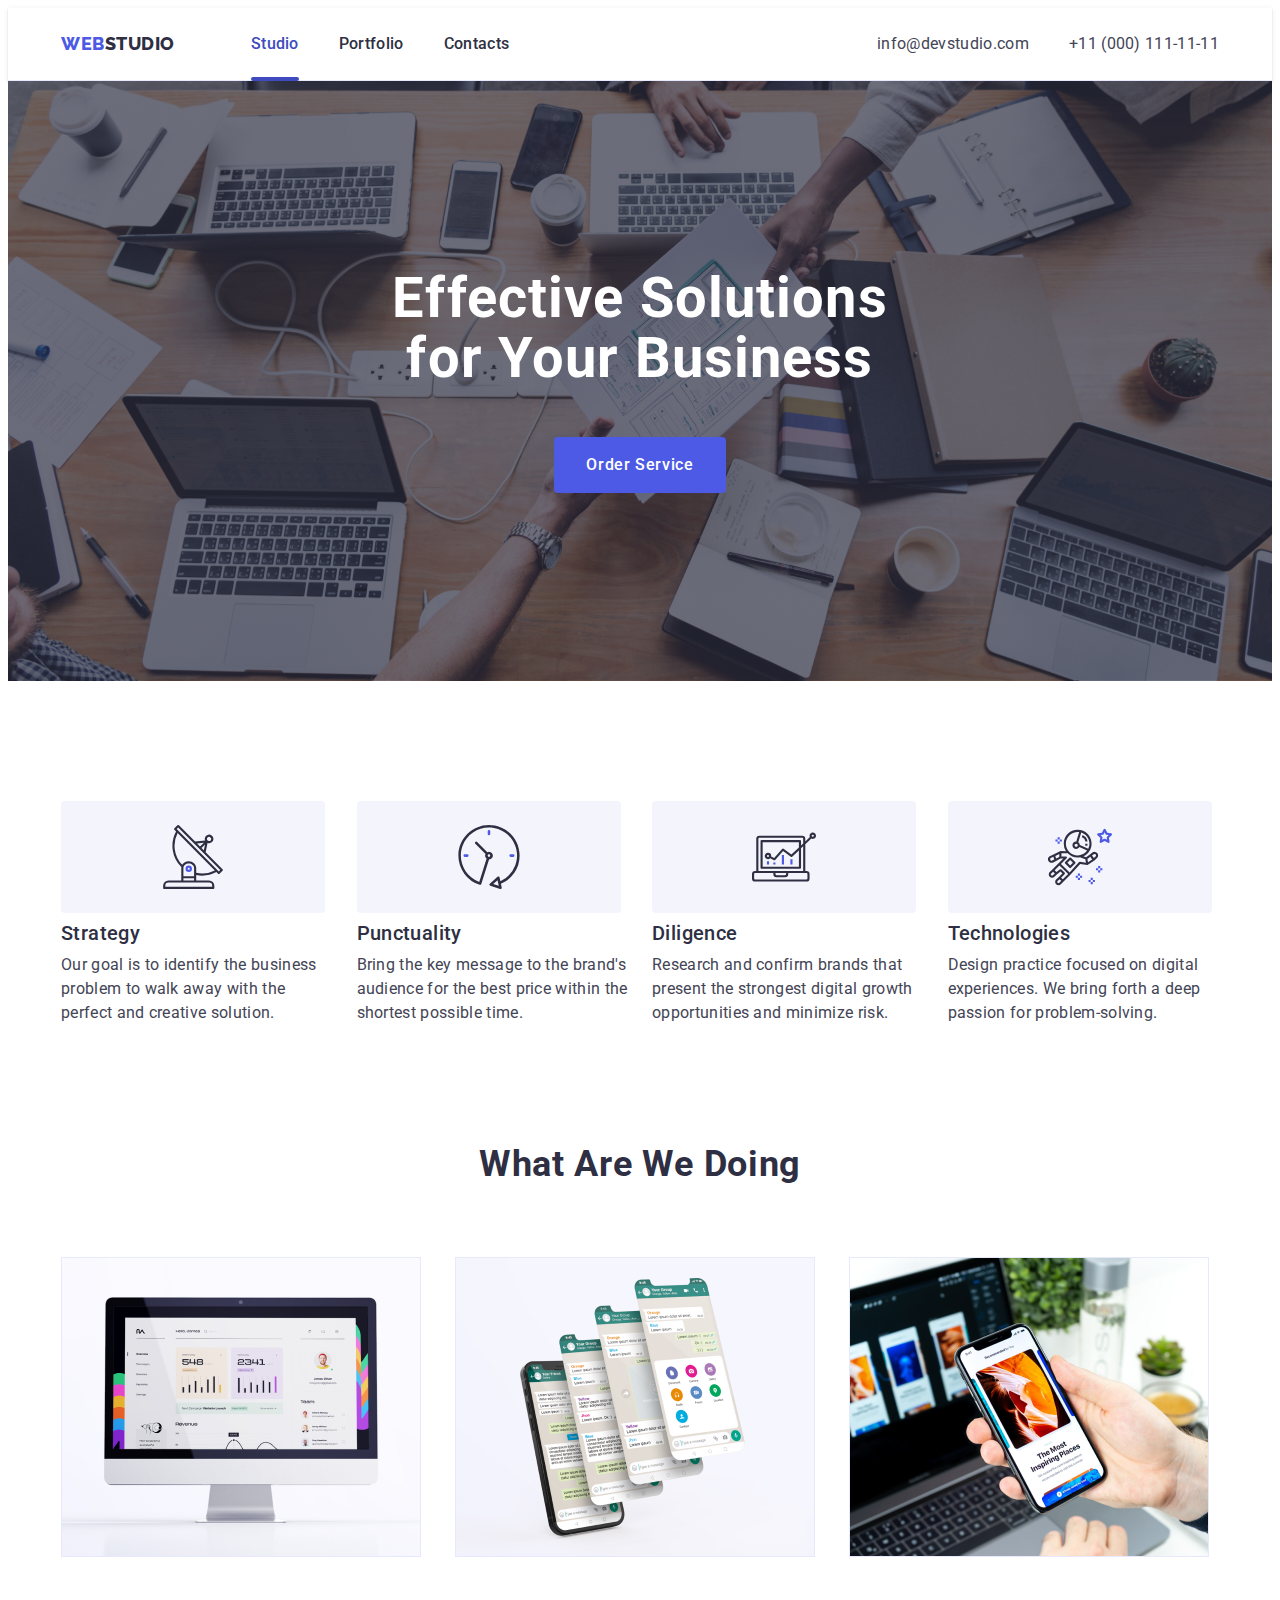
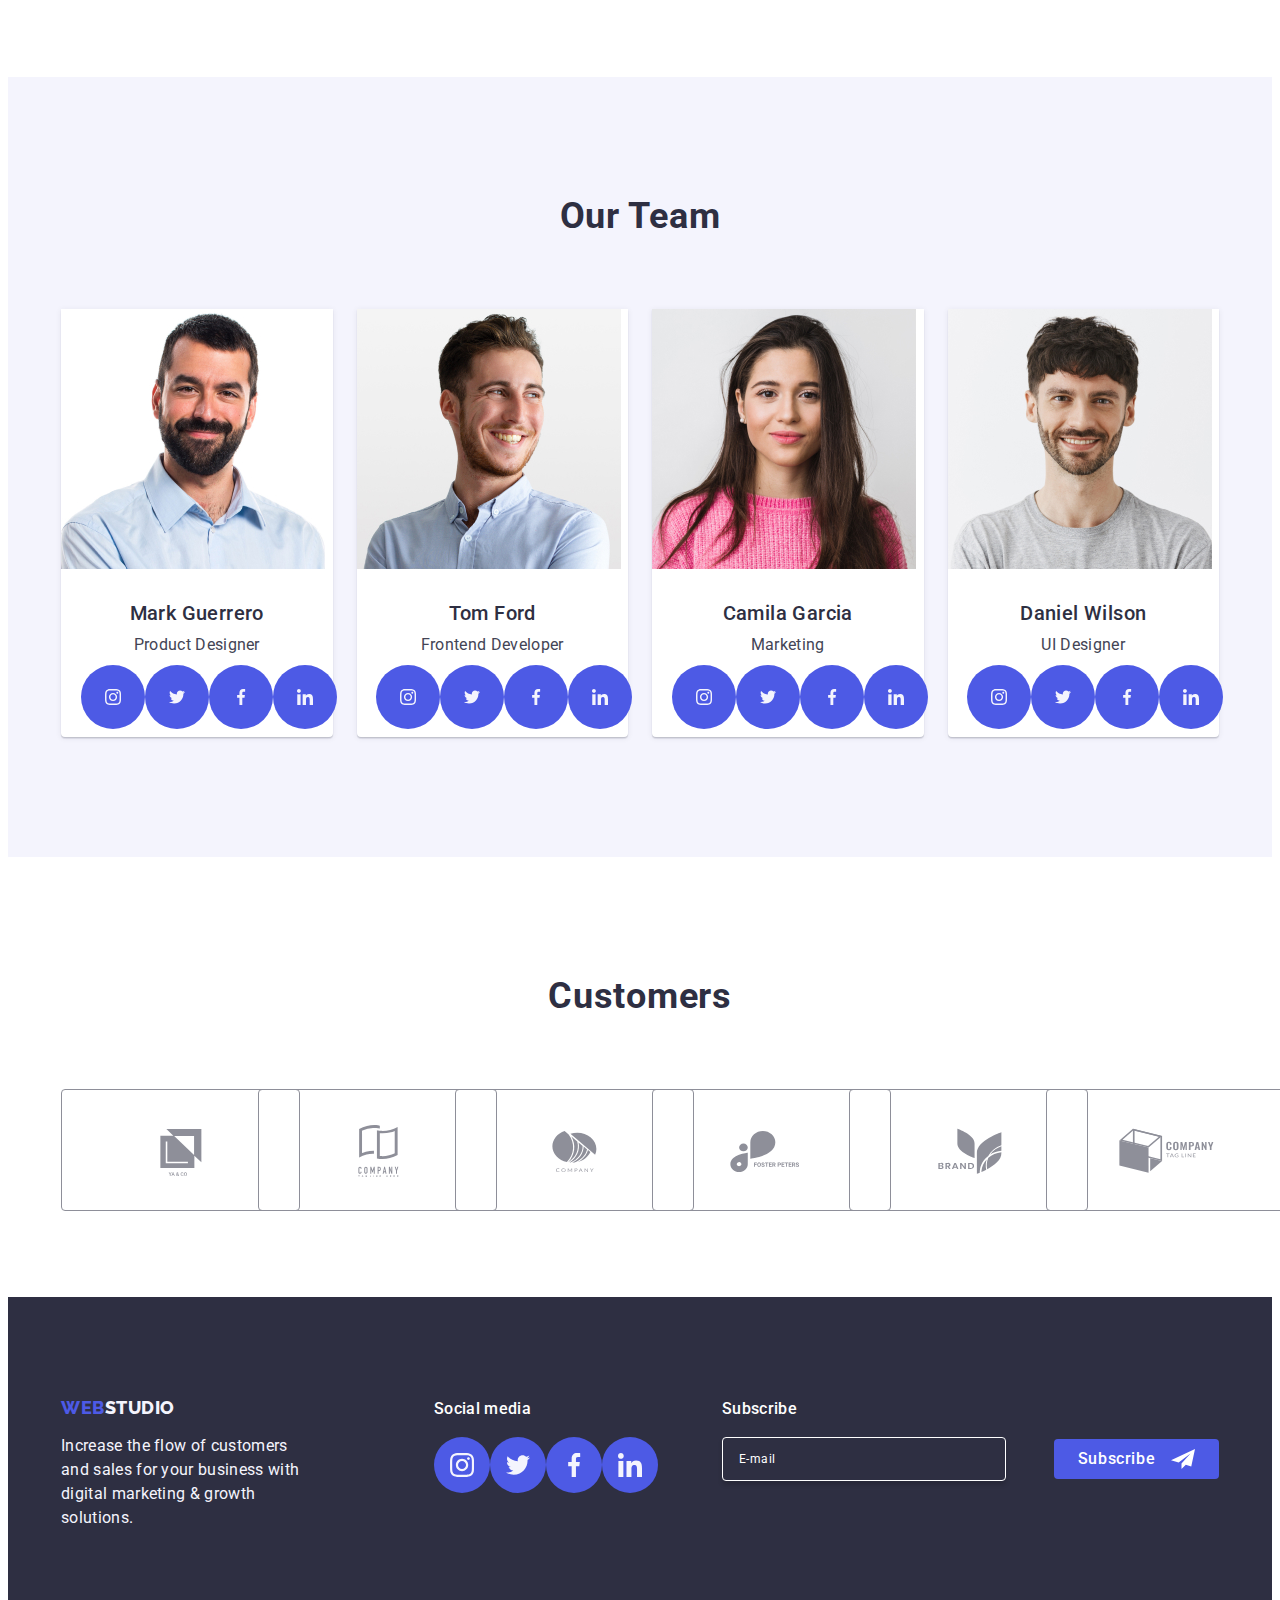
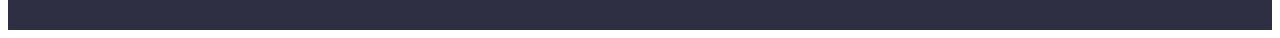
==== commit d6346661: "hw5" ====
--- a/index.html
+++ b/index.html
@@ -317,11 +317,12 @@
                 <div class="footer-bottom">
                     <p class="form-subtitle">Subscribe</p>
                 <form class="footer-form">
-                <label form="footer-email" aria-label="footer email"></label>
+                <label for="footer-email" aria-label="footer email" class="form-label">
                 <input type="email" name="footer-email" 
                 id="footer-email" placeholder="E-mail" class="footer-input"/>
+                </label>
                 <button type="submit" class="btn-input">Subscribe
-                    <svg class="icon-form" wadth="24" height="24">
+                    <svg class="icon-form" width="24" height="24">
                         <use href="./images/icons.svg#icon-frame">
                         </use></svg>
                 </button>
@@ -346,7 +347,7 @@
                             </div>
                         </div>
                         <div class="modal-box-input">
-                            <label class="modal-label" for="phone">Phone</label>
+                            <label class="modal-label" for="user-name">Phone</label>
                             <div class="input-svg">
                                 <input type="text" class="modal-input" id="user-name" name="user-name"/>
                                 <svg class="modal-icon" width="18" height="24">
@@ -357,7 +358,7 @@
                         <div class="modal-box-input">
                             <label class="modal-label" for="email">Email</label>
                             <div class="input-svg">
-                                <input type="text" class="modal-input"/>
+                                <input type="text" class="modal-input" id="email"/>
                                 <svg class="modal-icon" width="18" height="24">
                                     <use href="./images/icons.svg#icon-email-black">
                                 </use></svg>
@@ -371,9 +372,7 @@
                             ></textarea>
                         </div>
                         <div class="modal-checkbox">
-                            <input class="modal-check visualy-hidden" id="user-privacy" 
-                            name="user-privacy"
-                            type="checkbox" value="true"/>
+                            <input class="modal-check visualy-hidden" id="user-privacy" name="user-privacy" type="checkbox" value="true"/>
                             <label class="modal-text" for="user-privacy">
                                 <span class="modal-span">
                                     <svg class="modal-checkicon" width="10" height="8">
--- a/css/style.css
+++ b/css/style.css
@@ -42,7 +42,7 @@
     max-width: 1158px;
     padding: 0 15px;
     margin: 0 auto;
-    outline: 2px solid red;
+    /* outline: 2px solid ; */
 
 }
 
@@ -790,6 +790,7 @@
 }
 
 .footer-bottom {
+    margin-left: 80px;
 }
 
 .form-subtitle {
@@ -798,10 +799,13 @@
     font-weight: 500;
     line-height: 1.5;
     letter-spacing: 0.32px;
+    margin-bottom: 16px;
 }
 
 .footer-form {
     display: flex;
+    gap: 24px;
+    align-items: center;
 }
 
 .footer-input {
@@ -811,6 +815,10 @@
     border: 1px solid var(--white, #FFF);
     box-shadow: 0px 4px 4px 0px rgba(0, 0, 0, 0.15);
     background-color: transparent;
+    font-size: 12px;
+    line-height: 1.5;
+    letter-spacing: 0.04em;
+    color: #ffffff;
     padding-left: 16px;
     margin-right: 24px;
 }
@@ -832,12 +840,15 @@
     height: 40px;
     color: var(--white, #FFF);
     text-align: center;
+    font-family: "Roboto",sans-serif;
     font-size: 16px;
     font-weight: 500;
     line-height: 1.5;
-    letter-spacing: 0.64px;
+    letter-spacing: 0.04em;
+    cursor: pointer;
     border-radius: 4px;
     background-color: var(--iris, #4D5AE5);
+    border: none;
 }
 
 .icon-form{
@@ -846,6 +857,7 @@
     background-color: var(--color-blue);
     fill: var(--color-white);
     transition: background-color 250ms var(--cubic-bezier);
+    margin-left: 16px;
 }
 /* **------------------MODAL-------------* */
 .backdrop{
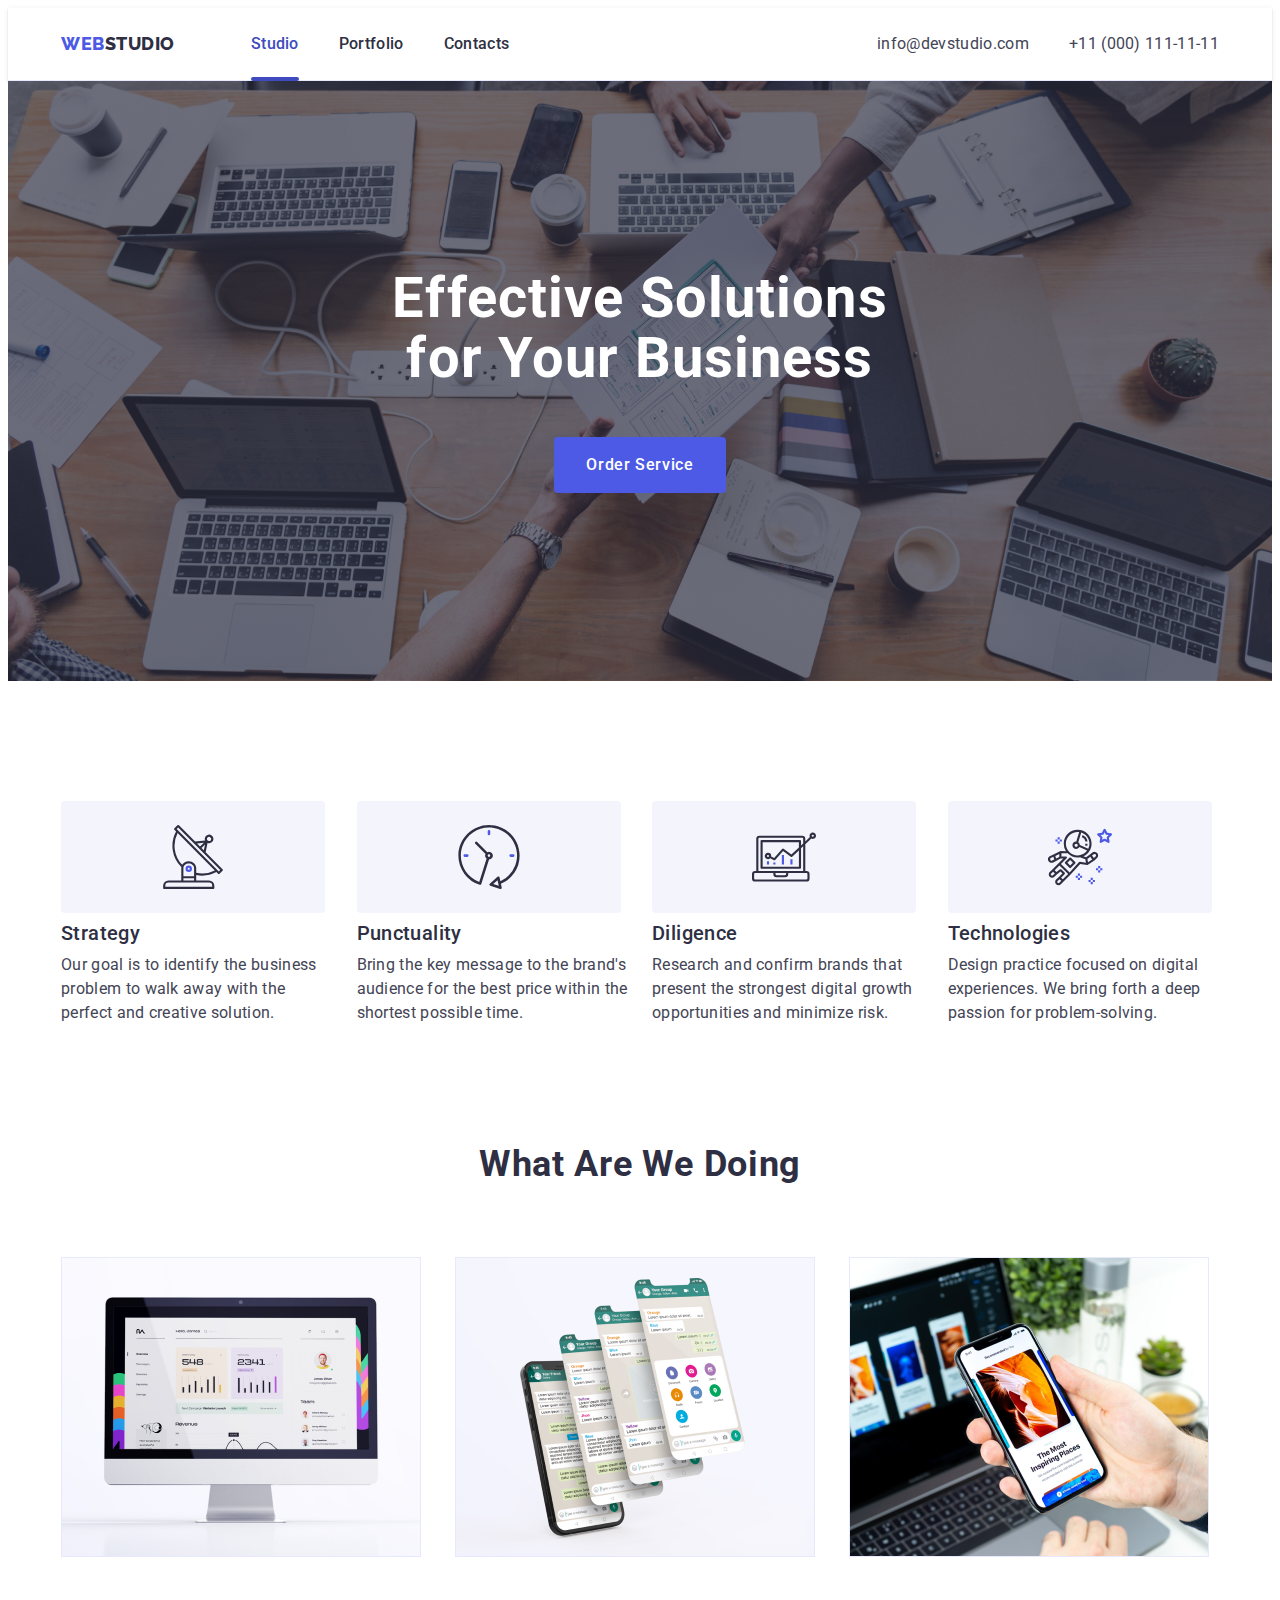
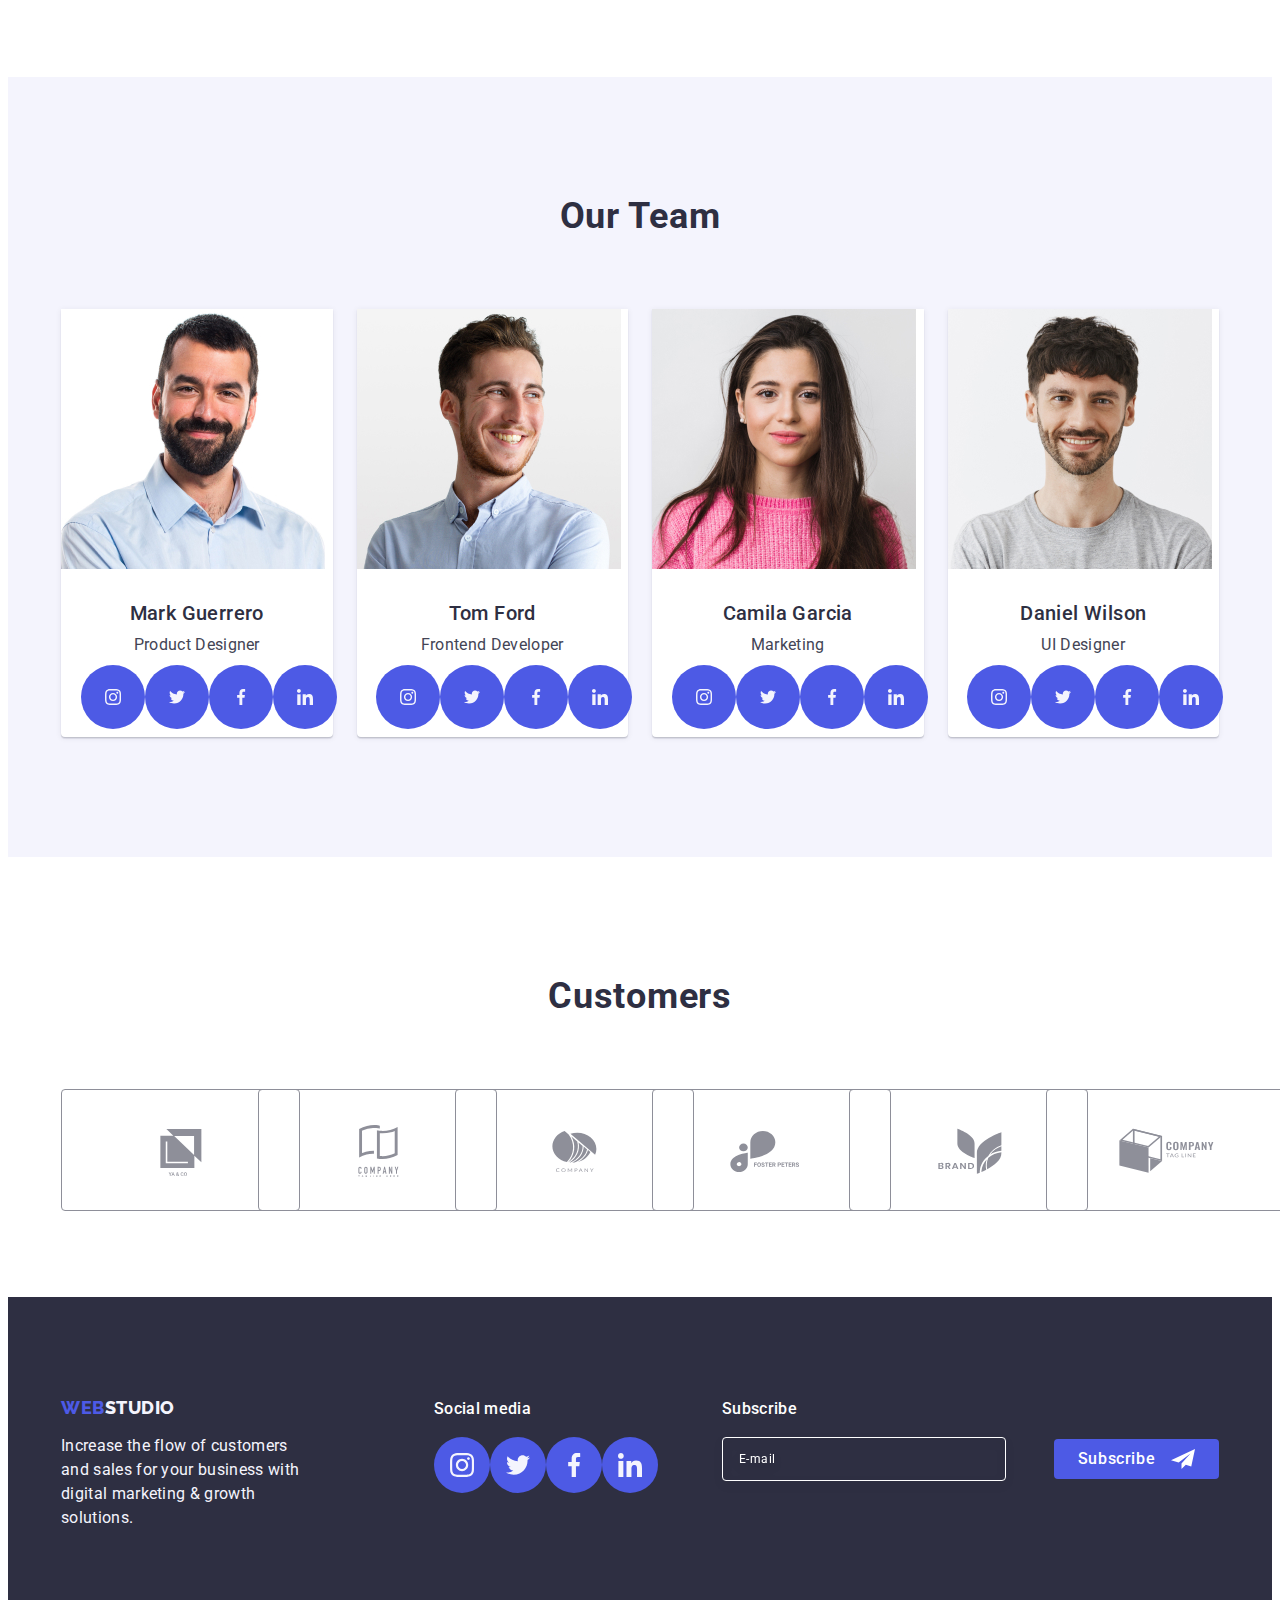
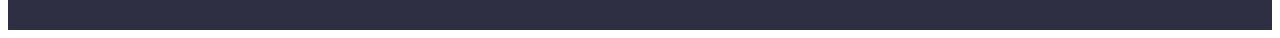
==== commit a3fe6022: "hw5" ====
--- a/index.html
+++ b/index.html
@@ -340,7 +340,7 @@
                         <div class="modal-box-input">
                             <label class="modal-label" for="user-name">Name</label>
                             <div class="input-svg">
-                                <input type="text" class="modal-input"/>
+                                <input type="text" class="modal-input" id="user-name" name="user-name"/>
                                 <svg class="modal-icon" width="18" height="24">
                                     <use href="./images/icons.svg#icon-person-black">
                                 </use></svg>
@@ -358,7 +358,7 @@
                         <div class="modal-box-input">
                             <label class="modal-label" for="email">Email</label>
                             <div class="input-svg">
-                                <input type="text" class="modal-input" id="email"/>
+                                <input type="text" class="modal-input" id="email" name="email"/>
                                 <svg class="modal-icon" width="18" height="24">
                                     <use href="./images/icons.svg#icon-email-black">
                                 </use></svg>
@@ -372,7 +372,7 @@
                             ></textarea>
                         </div>
                         <div class="modal-checkbox">
-                            <input class="modal-check visualy-hidden" id="user-privacy" name="user-privacy" type="checkbox" value="true"/>
+                            <input class="modal-check visually-hidden" id="user-privacy" name="user-privacy" type="checkbox" value="true"/>
                             <label class="modal-text" for="user-privacy">
                                 <span class="modal-span">
                                     <svg class="modal-checkicon" width="10" height="8">
--- a/css/style.css
+++ b/css/style.css
@@ -813,7 +813,7 @@
     height: 40px;
     border-radius: 4px;
     border: 1px solid var(--white, #FFF);
-    box-shadow: 0px 4px 4px 0px rgba(0, 0, 0, 0.15);
+    filter: drop-shadow(0px 4px 4px rgba(0, 0, 0, 0.15));
     background-color: transparent;
     font-size: 12px;
     line-height: 1.5;
@@ -884,8 +884,8 @@
     left: 50%;
     top: 50%;
     transform: translate(-50%, -50%) rotate(0);
-    padding-left: 24px;
-    padding-right: 24px;
+    padding: 72px 24px 24px 24px;
+
 }
 
 .backdrop.is-hidden .modal{
@@ -941,7 +941,7 @@
     letter-spacing: 0.02em;
     color: #2E2F42;
     padding-top: 72px;
-    margin-bottom: 34px;
+    margin-bottom: 16px;
 }
 
 .modal-box-input{
@@ -957,6 +957,7 @@
     background-color: transparent;
     padding-left: 38px;
     outline: transparent;
+    transition: border-color 250ms cubic-bezier(0.4, 0, 0.2, 1);
 }
 
 .modal-input:focus{
@@ -977,7 +978,7 @@
     position: absolute;
     top: 50%;
     left: 16px;
-    transition: fill 250ms var(--cubic-bezier);
+    transition: fill 250ms cubic-bezier(0.4, 0, 0.2, 1);
     transform: translateY(-50%);
 }
 
@@ -994,7 +995,7 @@
     width: 100%;
     height: 120px;
     padding: 8px 16px;
-    border: 1px solid rgba(46, 47, 66, 0.2);
+    border: 1px solid rgba(46, 47, 66, 0.4);
     border-radius: 4px;
     background-color: transparent;
     color: rgba(46, 47, 66, 0.4);
@@ -1003,7 +1004,11 @@
     line-height: 1.17;
     letter-spacing: 0.04em;
     resize: none;
-    transition: border-color 250ms var(--cubic-bezier);
+    transition: border-color 250ms cubic-bezier(0.4, 0, 0.2, 1);
+}
+
+.modal-textarea:focus{
+    border-color: #4D5AE5;
 }
 
 .modal-textarea::placeholder,
@@ -1042,15 +1047,14 @@
 }
 
 .modal-span{
-    transition: background-color 250ms var(--cubic-bezier), 
-    border 250ms var(--cubic-bezier), 
-    fill 250ms var(--cubic-bezier);
+    transition: background-color 250ms cubic-bezier(0.4, 0, 0.2, 1), border 250ms cubic-bezier(0.4, 0, 0.2, 1), fill 250ms cubic-bezier(0.4, 0, 0.2, 1);
+    display: inline-flex;
 }
 
 .modal-check:checked + .modal-text span{
-    background-color: #4D5AE5;
-    bottom: none;
-    fill: #ffffff;
+    background-color:  #404bbf;
+    border: none;
+    fill: #F4F4FD;
 }
 
 .modal-checkicon{
@@ -1074,7 +1078,8 @@
     display: block;
     min-width: 169px;
     text-align: center;
-    transition: background-color 250ms var(--cubic-bezier);
+    transition: background-color 250ms cubic-bezier(0.4, 0, 0.2, 1); 
+    cursor: pointer;
 }
 
 .modal-button:hover,
